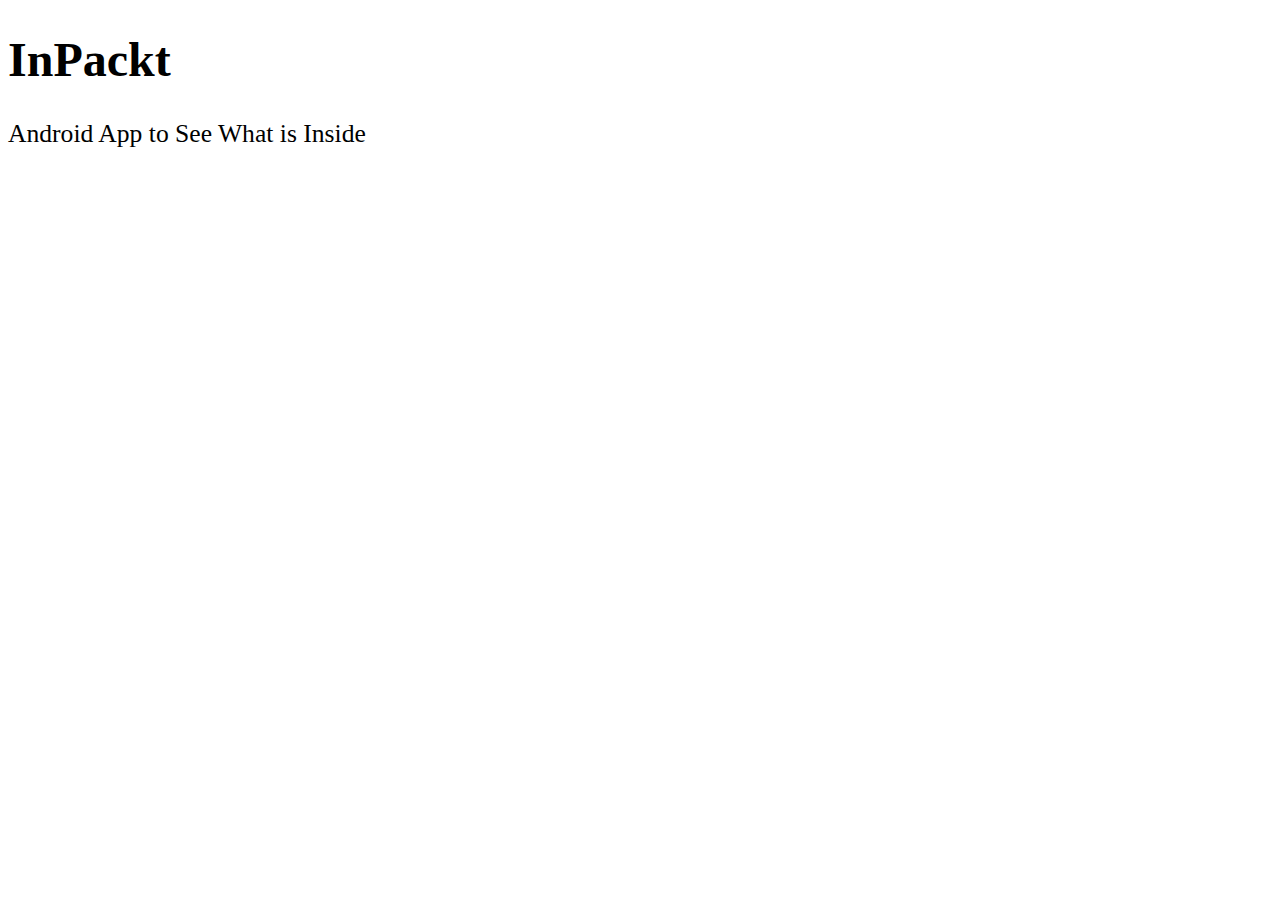
==== index.html @ 251086f2 "Update index.html" ====
<!DOCTYPE html>
<html>

<head>
    <meta charset="utf-8">
    <meta name="viewport" content="width=device-width, initial-scale=1">
    <link rel="stylesheet" href="https://cdnjs.cloudflare.com/ajax/libs/font-awesome/4.7.0/css/font-awesome.min.css">
    <link href="main.css" rel="stylesheet">

    <title>Web page for InPackt app </title>
</head>

<body id="backgroundBody">
    <div id="textBody">
        <h1 style="font-size:300%;">InPackt</h1>
        <p style="font-size:160%;">Android App to See What is Inside</p>
        <div>
            <a href="https://docs.google.com/document/d/1jiF47vP2aaR8Cir6PZeSWcwkTT3-gbi6/edit?usp=sharing&ouid=105265679527691531681&rtpof=true&sd=true" class="fa fa-pdf" target="_blank" rel="noopener noreferrer"></a>
        </div>

    </div>
</body>

</html>
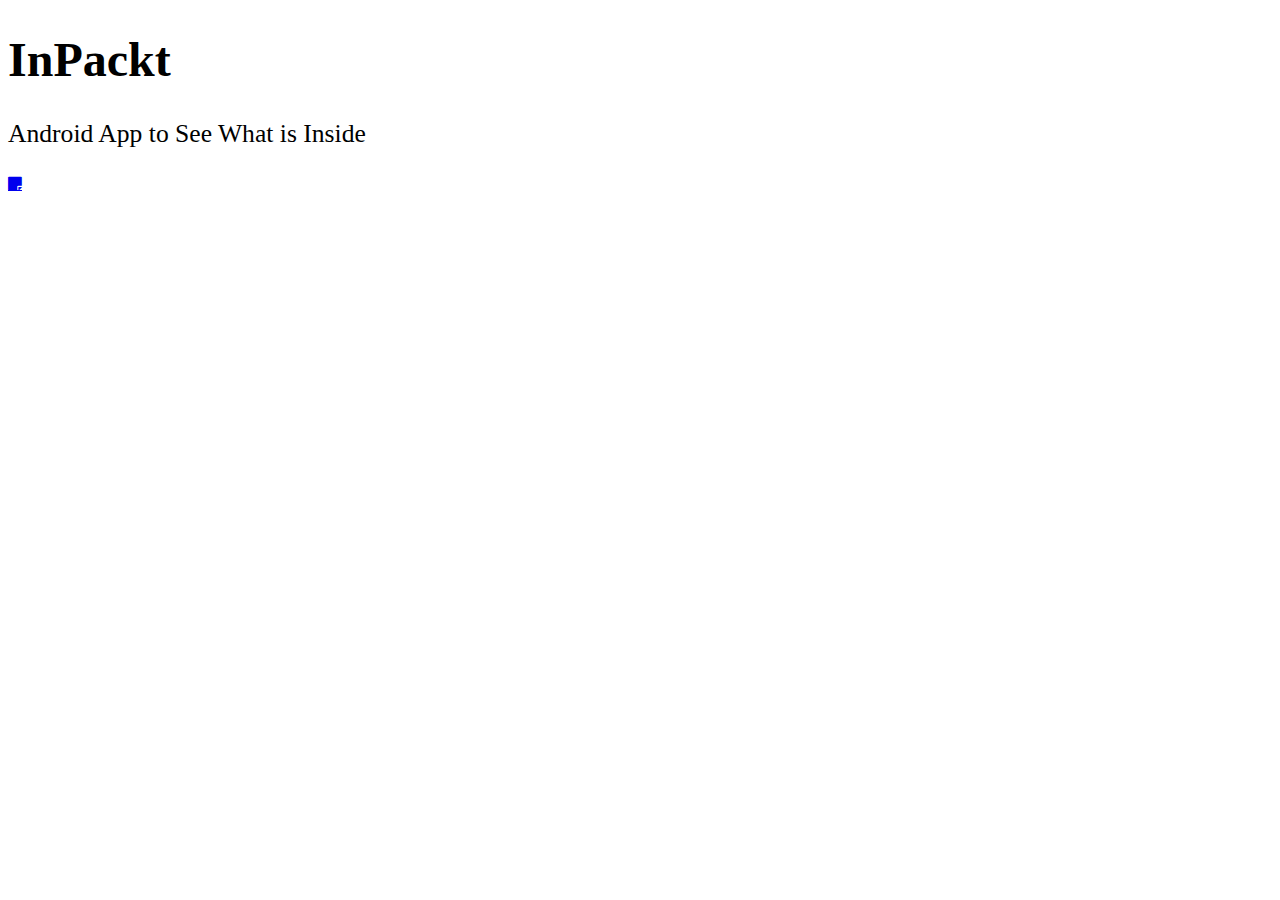
==== commit f3234673: "Update index.html" ====
--- a/index.html
+++ b/index.html
@@ -15,7 +15,7 @@
         <h1 style="font-size:300%;">InPackt</h1>
         <p style="font-size:160%;">Android App to See What is Inside</p>
         <div>
-            <a href="https://docs.google.com/document/d/1jiF47vP2aaR8Cir6PZeSWcwkTT3-gbi6/edit?usp=sharing&ouid=105265679527691531681&rtpof=true&sd=true" class="fa fa-pdf" target="_blank" rel="noopener noreferrer"></a>
+            <a href="https://docs.google.com/document/d/1jiF47vP2aaR8Cir6PZeSWcwkTT3-gbi6/edit?usp=sharing&ouid=105265679527691531681&rtpof=true&sd=true" class="fa fa-sticky-note" target="_blank" rel="noopener noreferrer"></a>
         </div>
 
     </div>
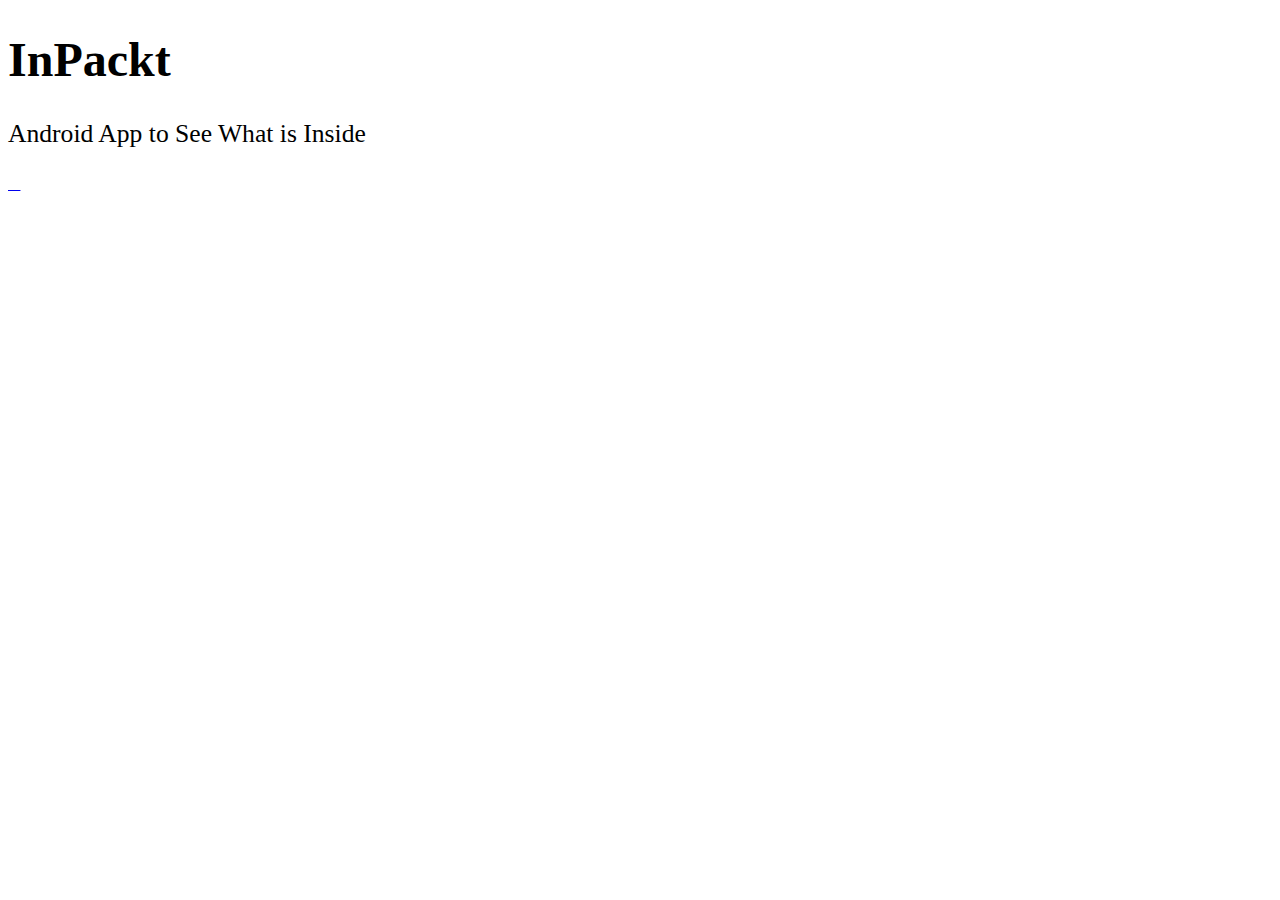
==== commit ba28616b: "Update index.html" ====
--- a/index.html
+++ b/index.html
@@ -15,7 +15,7 @@
         <h1 style="font-size:300%;">InPackt</h1>
         <p style="font-size:160%;">Android App to See What is Inside</p>
         <div>
-            <a href="https://docs.google.com/document/d/1jiF47vP2aaR8Cir6PZeSWcwkTT3-gbi6/edit?usp=sharing&ouid=105265679527691531681&rtpof=true&sd=true" class="fa fa-sticky-note" target="_blank" rel="noopener noreferrer"></a>
+            <a href="https://docs.google.com/document/d/1jiF47vP2aaR8Cir6PZeSWcwkTT3-gbi6/edit?usp=sharing&ouid=105265679527691531681&rtpof=true&sd=true" class="fas fa-sticky-note" target="_blank" rel="noopener noreferrer"></a>
         </div>
 
     </div>
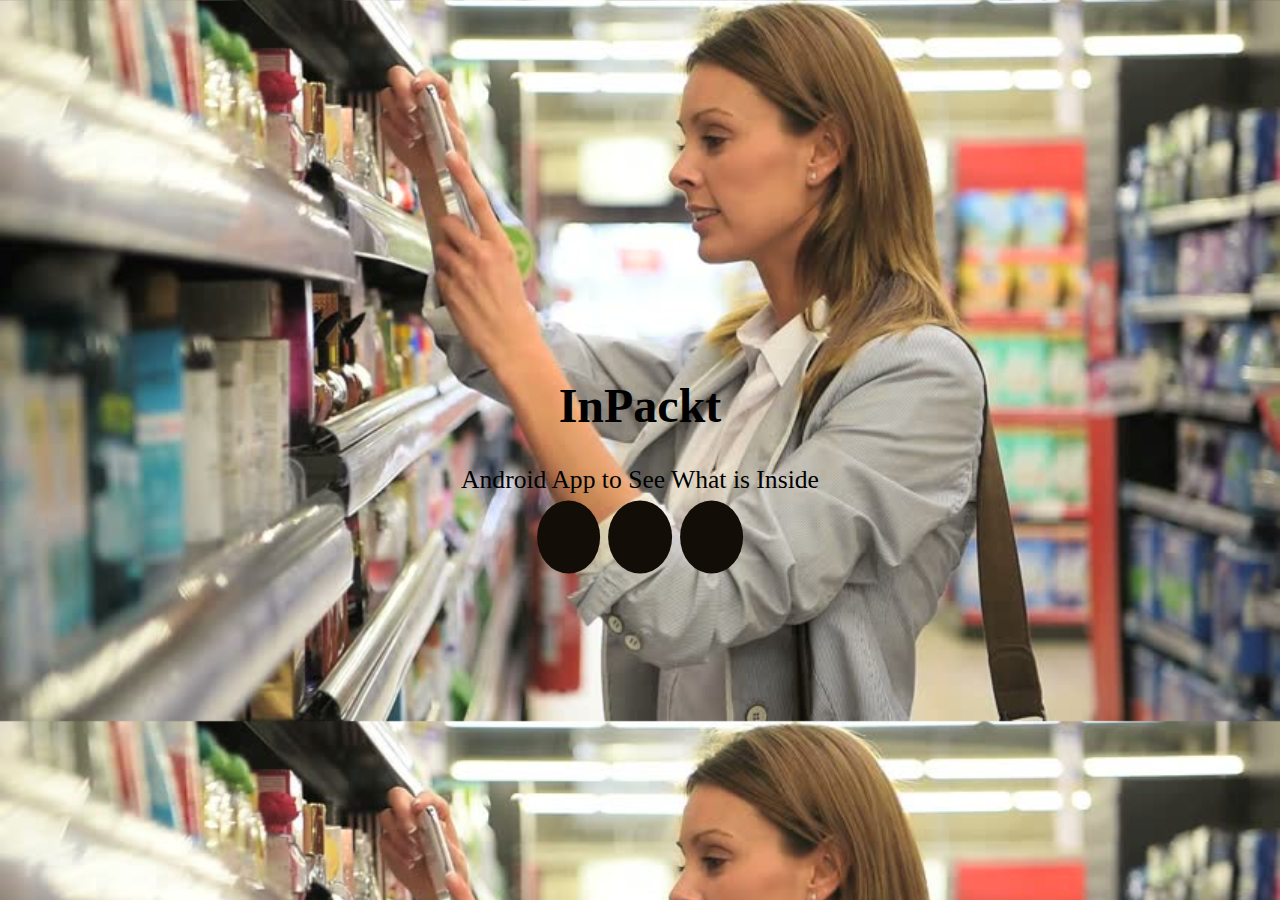
==== commit a523bb93: "updated" ====
--- a/index.html
+++ b/index.html
@@ -16,7 +16,9 @@
         <p style="font-size:160%;">Android App to See What is Inside</p>
         <div>
             <a href="https://docs.google.com/document/d/1jiF47vP2aaR8Cir6PZeSWcwkTT3-gbi6/edit?usp=sharing&ouid=105265679527691531681&rtpof=true&sd=true" class="fas fa-sticky-note" target="_blank" rel="noopener noreferrer"></a>
-        </div>
+            <a href="https://docs.google.com/document/d/1WpZJ6ylKsEsLTFaFDXVvlEHWo1HSI6do/edit?usp=sharing&ouid=105309100447368760419&rtpof=true&sd=true" class="fas fa-sticky-note" target="_blank" rel="noopener noreferrer"></a>
+            <a href="https://docs.google.com/document/d/1A2EUylkUfSF4yIsv8AByXrWJZcOGP2nFD4HEFIp1TcI/edit?usp=sharing" class="fas fa-sticky-note" target="_blank" rel="noopener noreferrer"></a>
+            </div>
 
     </div>
 </body>
--- a/main.css
+++ b/main.css
@@ -0,0 +1,34 @@
+#textBody {
+    text-align: center;
+    position: absolute;
+    top: 50%;
+    left: 50%;
+    transform: translate(-50%, -50%);
+    color: #000000;
+}
+
+#backgroundBody {
+    background-repeat: no-repeat;
+    background-attachment: fixed;
+    background-position: center center;
+    background: url(1.jpg);
+    background-size: cover;
+    background-color:#464646;
+}
+
+.fas {
+    padding: 20px;
+    font-size: 30px;
+    width: 30px;
+    text-align: center;
+    text-decoration: none;
+    margin: 5px 2px;
+    border-radius: 50%;
+
+    background: #120e07;
+    color: #ffce54;
+}
+
+.fas:hover {
+    opacity: 0.7;
+}
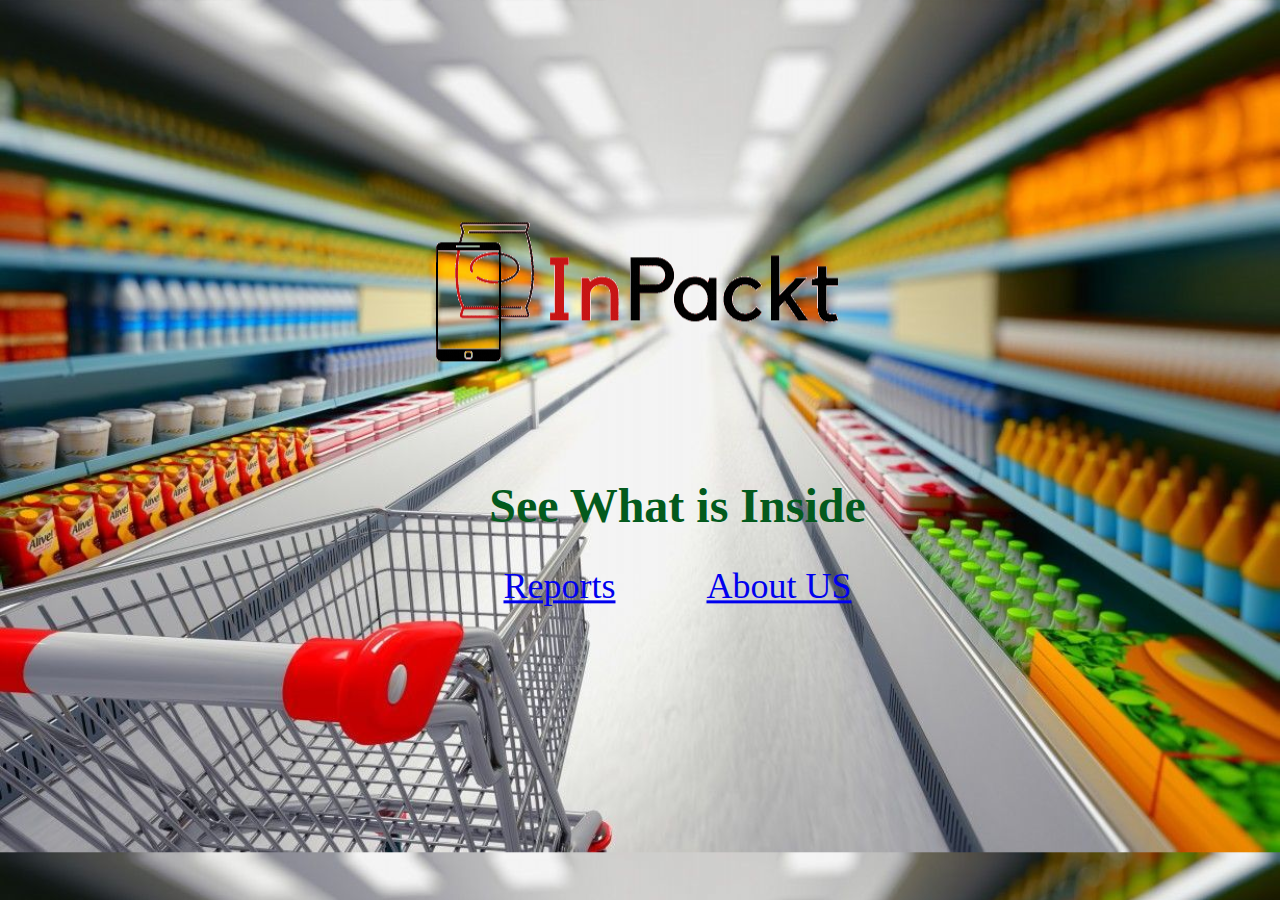
==== commit a9db9ed8: "finalize webpage" ====
--- a/index.html
+++ b/index.html
@@ -1,26 +1,25 @@
 <!DOCTYPE html>
 <html>
+    <head>
+        <meta charset="utf-8">
+        <meta name="viewport" content="width=device-width, initial-scale=1">
+        <meta name = "desciption" content="about us">
+        <link rel="stylesheet" href="https://cdnjs.cloudflare.com/ajax/libs/font-awesome/4.7.0/css/font-awesome.min.css">
+        <link href="main.css" rel="stylesheet">
+        <title>Inpackt Webpage </title>
+    </head>
 
-<head>
-    <meta charset="utf-8">
-    <meta name="viewport" content="width=device-width, initial-scale=1">
-    <link rel="stylesheet" href="https://cdnjs.cloudflare.com/ajax/libs/font-awesome/4.7.0/css/font-awesome.min.css">
-    <link href="main.css" rel="stylesheet">
-
-    <title>Web page for InPackt app </title>
-</head>
-
-<body id="backgroundBody">
-    <div id="textBody">
-        <h1 style="font-size:300%;">InPackt</h1>
-        <p style="font-size:160%;">Android App to See What is Inside</p>
-        <div>
-            <a href="https://docs.google.com/document/d/1jiF47vP2aaR8Cir6PZeSWcwkTT3-gbi6/edit?usp=sharing&ouid=105265679527691531681&rtpof=true&sd=true" class="fas fa-sticky-note" target="_blank" rel="noopener noreferrer"></a>
-            <a href="https://docs.google.com/document/d/1WpZJ6ylKsEsLTFaFDXVvlEHWo1HSI6do/edit?usp=sharing&ouid=105309100447368760419&rtpof=true&sd=true" class="fas fa-sticky-note" target="_blank" rel="noopener noreferrer"></a>
-            <a href="https://docs.google.com/document/d/1A2EUylkUfSF4yIsv8AByXrWJZcOGP2nFD4HEFIp1TcI/edit?usp=sharing" class="fas fa-sticky-note" target="_blank" rel="noopener noreferrer"></a>
+    <body id="backgroundBody">
+        <div id="textBody">
+            <img 
+                src="./logo.gif"
+                sizes="200"
+                style="margin-bottom: -20%;"/>
+            <div style="font-size: 150%; margin-bottom: 50%; margin-left: 15%;">
+                <h1 style="color:rgb(3, 90, 29)"> See What is Inside</h1>
+                <a href="report.html" title="reports" style="font-size: 150%;">Reports</a>
+                <a href="aboutus.html" title="about us"style="font-size: 150%; margin-left: 20%">About US</a>
             </div>
-
-    </div>
-</body>
-
+        </div>
+    </body>
 </html>
--- a/main.css
+++ b/main.css
@@ -11,12 +11,12 @@
     background-repeat: no-repeat;
     background-attachment: fixed;
     background-position: center center;
-    background: url(1.jpg);
+    background: url(background.jpg);
     background-size: cover;
     background-color:#464646;
 }
 
-.fas {
+.fa {
     padding: 20px;
     font-size: 30px;
     width: 30px;
@@ -29,6 +29,6 @@
     color: #ffce54;
 }
 
-.fas:hover {
+.fa:hover {
     opacity: 0.7;
 }
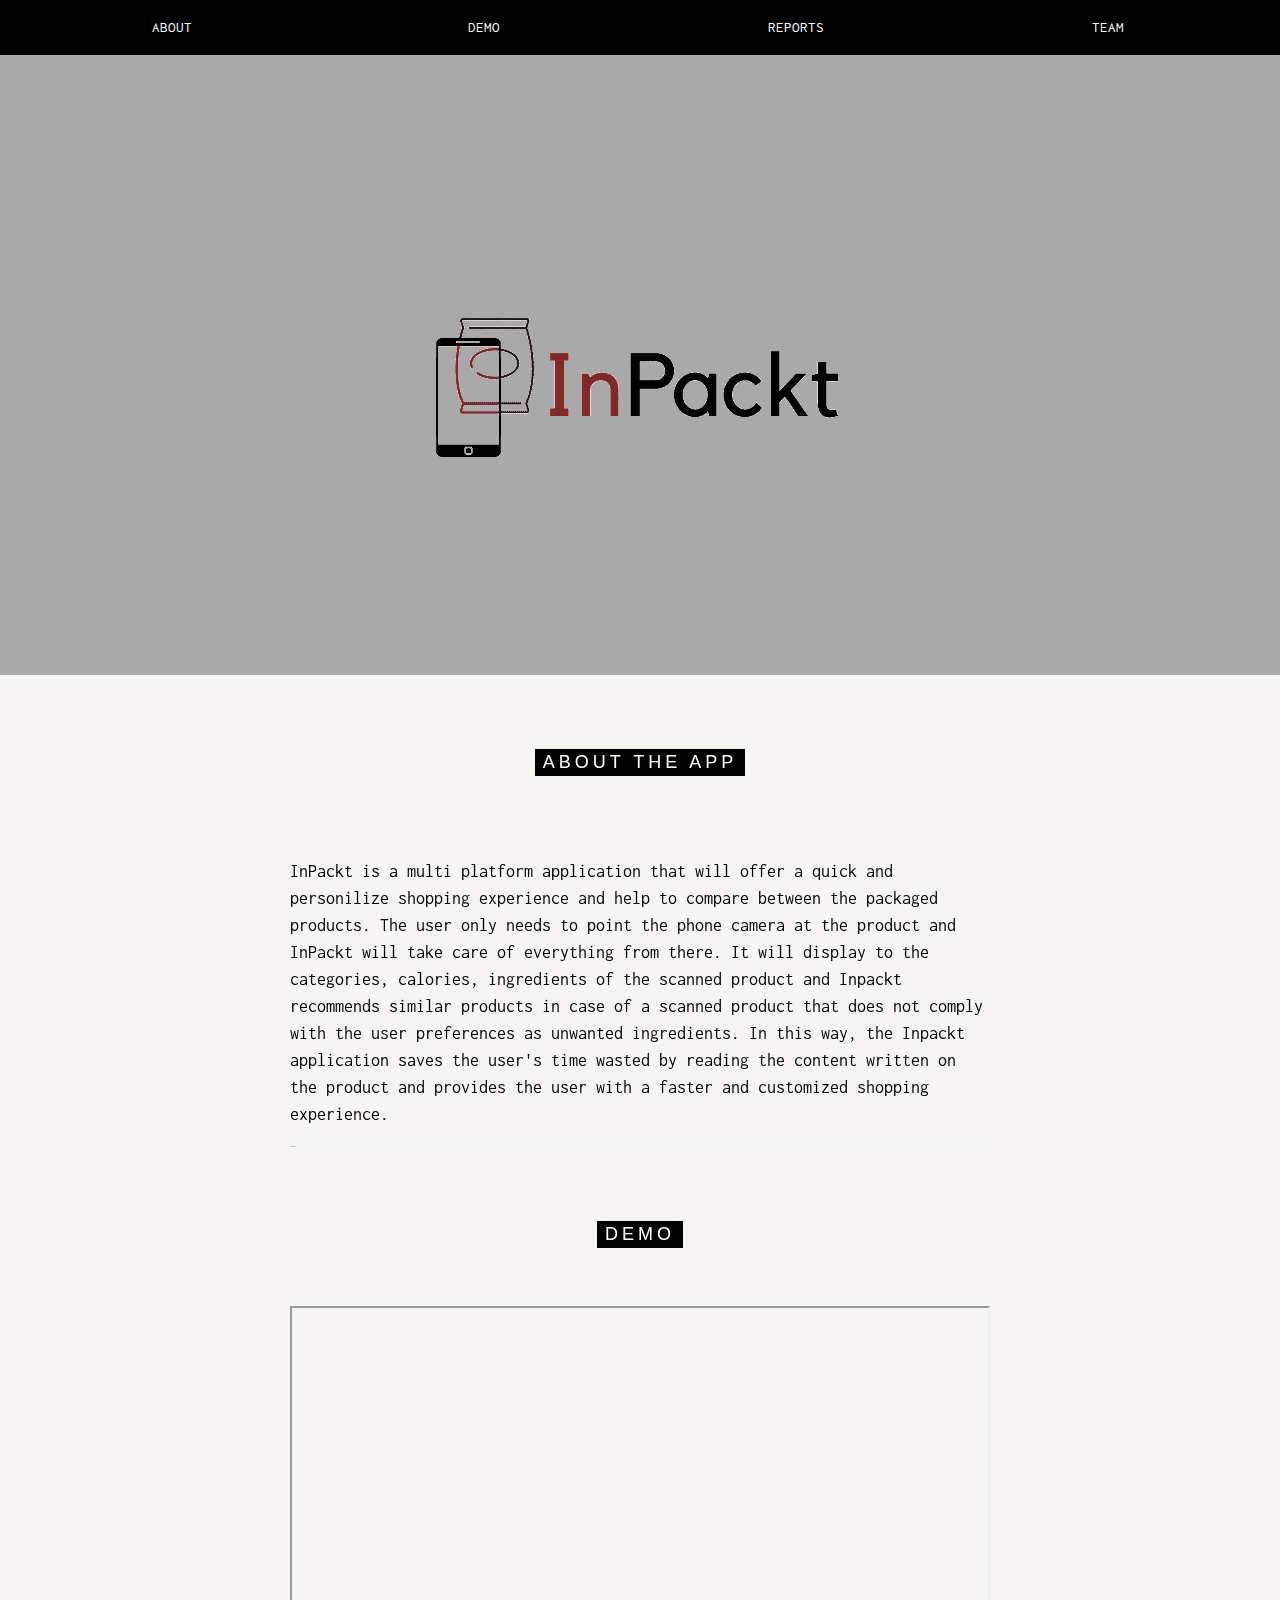
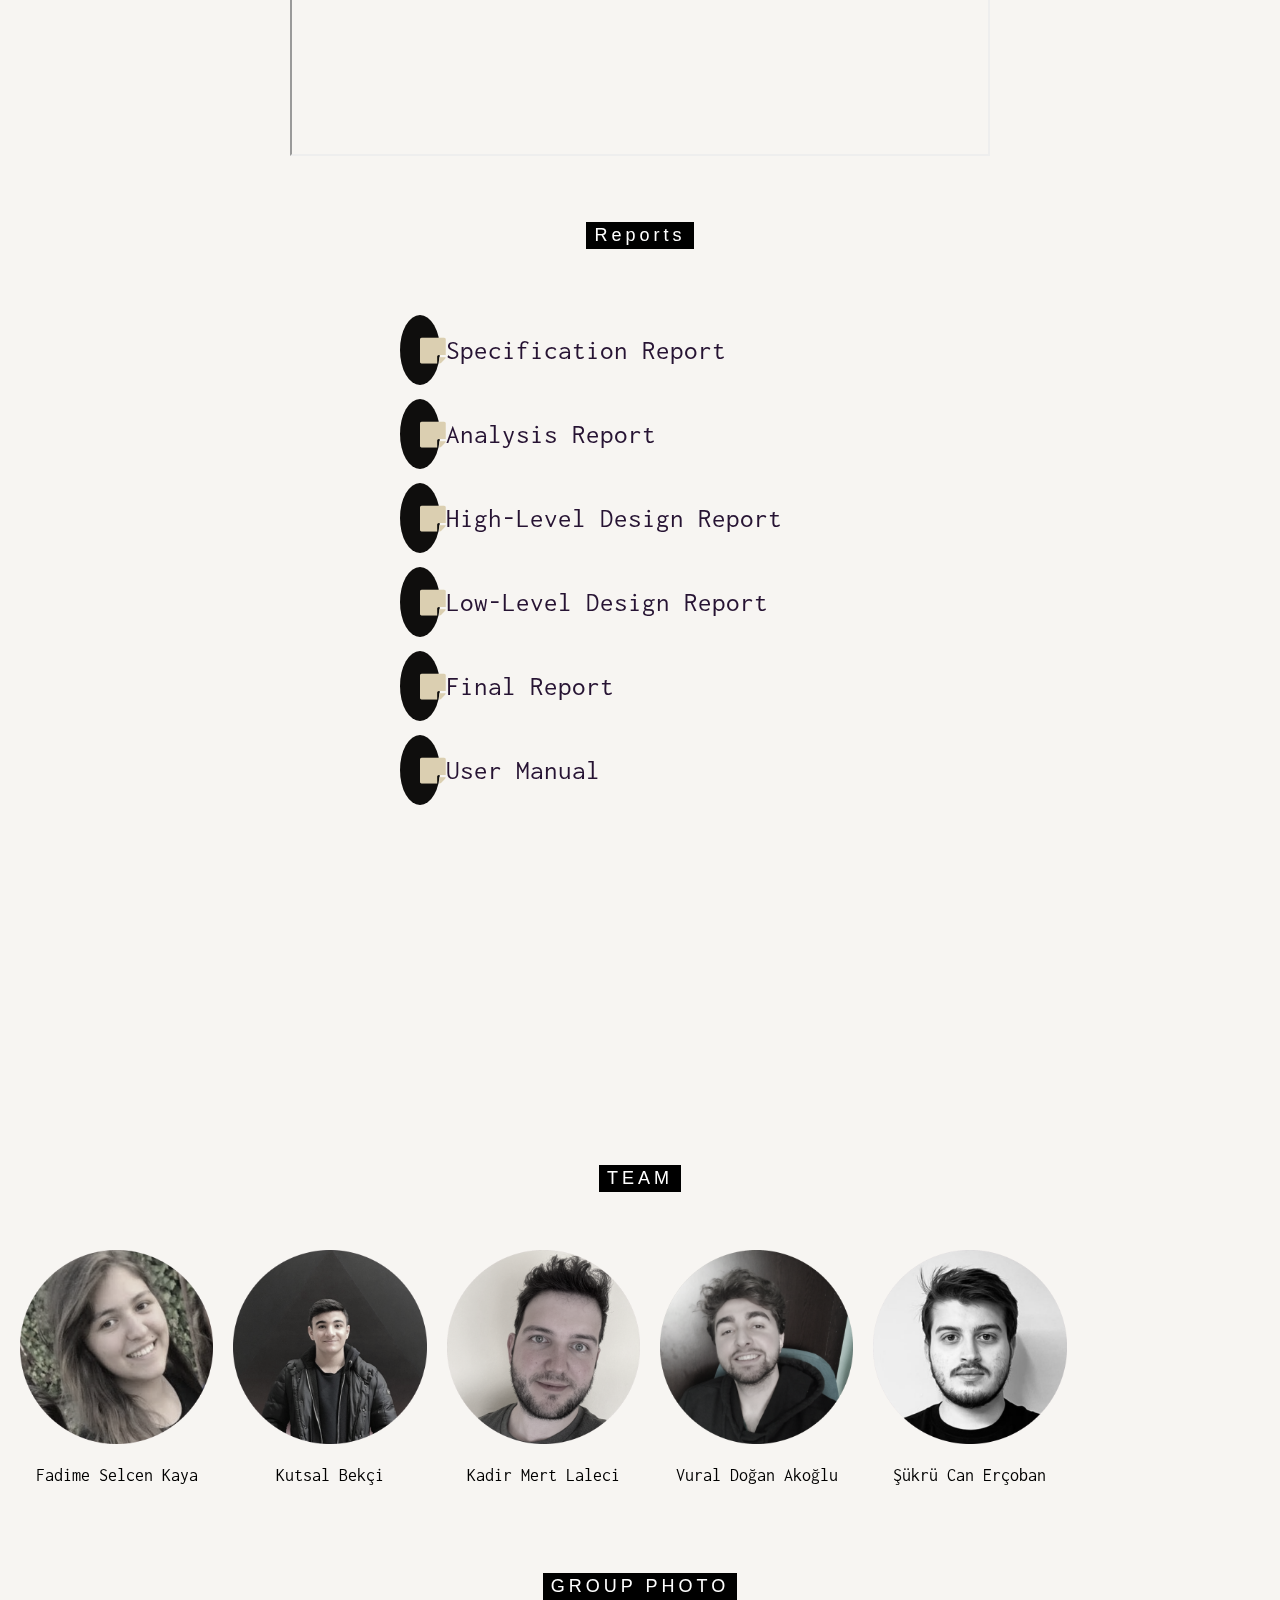
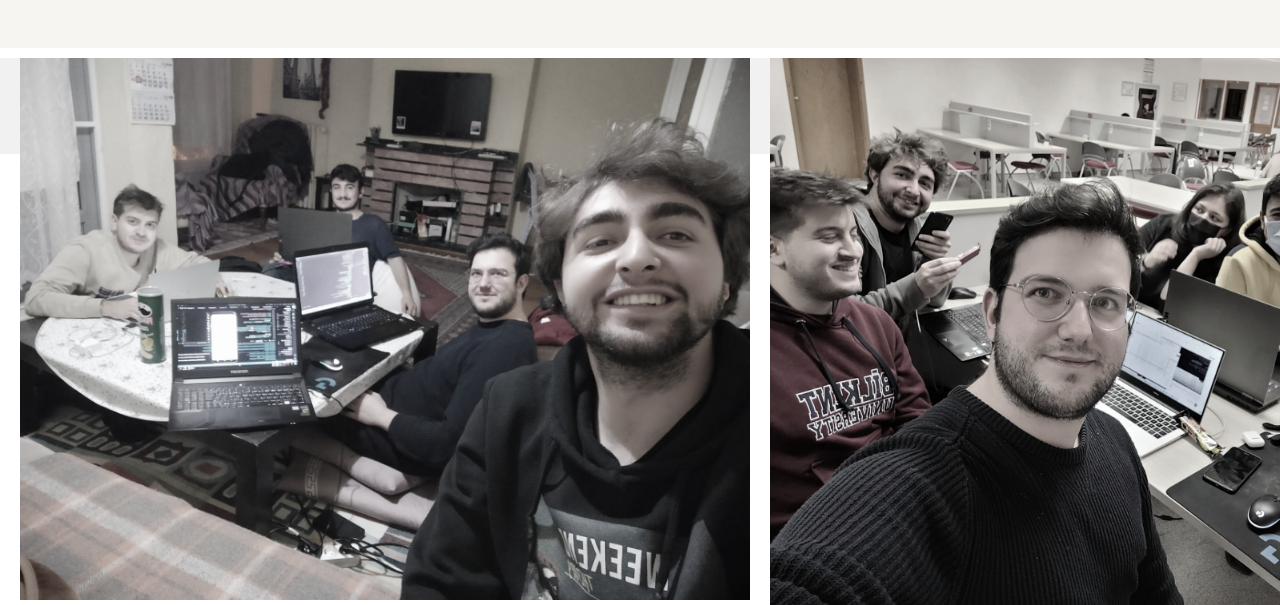
==== commit f151c83e: "Web site update" ====
--- a/index.html
+++ b/index.html
@@ -1,25 +1,249 @@
 <!DOCTYPE html>
 <html>
-    <head>
-        <meta charset="utf-8">
-        <meta name="viewport" content="width=device-width, initial-scale=1">
-        <meta name = "desciption" content="about us">
-        <link rel="stylesheet" href="https://cdnjs.cloudflare.com/ajax/libs/font-awesome/4.7.0/css/font-awesome.min.css">
-        <link href="main.css" rel="stylesheet">
-        <title>Inpackt Webpage </title>
-    </head>
-
-    <body id="backgroundBody">
-        <div id="textBody">
-            <img 
-                src="./logo.gif"
-                sizes="200"
-                style="margin-bottom: -20%;"/>
-            <div style="font-size: 150%; margin-bottom: 50%; margin-left: 15%;">
-                <h1 style="color:rgb(3, 90, 29)"> See What is Inside</h1>
-                <a href="report.html" title="reports" style="font-size: 150%;">Reports</a>
-                <a href="aboutus.html" title="about us"style="font-size: 150%; margin-left: 20%">About US</a>
-            </div>
-        </div>
-    </body>
+<head>
+<title>Inpackt</title>
+<meta charset="UTF-8">
+<meta name="viewport" content="width=device-width, initial-scale=1">
+<link rel="stylesheet" href="https://www.w3schools.com/w3css/4/w3.css">
+<link rel="stylesheet" href="https://fonts.googleapis.com/css?family=Inconsolata">
+<style>
+body, html {
+  height: 100%;
+  font-family: "Inconsolata", sans-serif;
+}
+
+.bgimg {
+  background-position: center;
+  background-size: cover;
+  background-image: url("/w3images/coffeehouse.jpg");
+  min-height: 75%;
+}
+
+.menu {
+  display: none;
+}
+</style>
+<link rel="stylesheet" href="https://cdnjs.cloudflare.com/ajax/libs/font-awesome/4.7.0/css/font-awesome.min.css">
+<link href="main.css" rel="stylesheet">
+</head>
+<body>
+
+<!-- Links (sit on top) -->
+<div class="w3-top">
+  <div class="w3-row w3-padding w3-black">
+    <!-- <div class="w3-col s3">
+      <a href="#" class="w3-button w3-block w3-black">HOME</a>
+    </div> -->
+    <div class="w3-col s3">
+      <a href="#about" class="w3-button w3-block w3-black">ABOUT</a>
+    </div>
+    <div class="w3-col s3">
+      <a href="#demo" class="w3-button w3-block w3-black">DEMO</a>
+    </div>
+    <div class="w3-col s3">
+        <a href="#reports" class="w3-button w3-block w3-black">REPORTS</a>
+      </div>
+    <div class="w3-col s3">
+      <a href="#team" class="w3-button w3-block w3-black">TEAM</a>
+    </div>
+  </div>
+</div>
+
+<!-- Header with image -->
+<header class="bgimg w3-display-container w3-grayscale-min" style="background-color: darkgray;" id="home">
+  <div class="w3-display-bottomleft w3-center w3-padding-large w3-hide-small">
+    <!-- <span class="w3-tag">Open from 6am to 5pm</span> -->
+  </div>
+  <div class="w3-display-middle w3-center" >
+    <img 
+        src="./logo.gif"
+        sizes="200"
+        style="margin-bottom: -20%;"/>
+    <!-- <span class="w3-text-white" style="font-size:90px">the<br>Cafe</span> -->
+  </div>
+  <div class="w3-display-bottomright w3-center w3-padding-large">
+    <!-- <span class="w3-text-white">15 Adr street, 5015</span> -->
+  </div>
+</header>
+
+<!-- Add a background color and large text to the whole page -->
+<div class="w3-sand w3-grayscale w3-large">
+
+<!-- About Container -->
+    <div class="w3-container" id="about">
+    <div class="w3-content" style="max-width:700px">
+        <h5 class="w3-center w3-padding-64"><span class="w3-tag w3-wide">ABOUT THE APP</span></h5>
+        <p>InPackt is a multi platform application that will offer a quick and personilize shopping experience and help to compare between the packaged products. 
+            The user only needs to point the phone camera at the product and InPackt will take care of everything from there. It will display to the categories, calories, 
+            ingredients of the scanned product  and Inpackt recommends similar products in case of a scanned product that does not comply with the user preferences as unwanted 
+            ingredients. In this way, the Inpackt application saves the user's time wasted by 
+            reading the content written on the product and provides the user with a faster and customized shopping experience.</p>
+        <!-- <p>In addition to our full espresso and brew bar menu, we serve fresh made-to-order breakfast and lunch sandwiches, as well as a selection of sides and salads and other good stuff.</p> -->
+        <div class="w3-panel w3-leftbar w3-light-grey">
+        <!-- <p><i>"Use products from nature for what it's worth - but never too early, nor too late." Fresh is the new sweet.</i></p> -->
+        <!-- <p>Chef, Coffeeist and Owner: Liam Brown</p> -->
+        </div>
+        <!-- <img src="/w3images/coffeeshop.jpg" style="width:100%;max-width:1000px" class="w3-margin-top"> -->
+        <!-- <p><strong>Opening hours:</strong> everyday from 6am to 5pm.</p> -->
+        <!-- <p><strong>Address:</strong> 15 Adr street, 5015, NY</p> -->
+    </div>
+    </div>
+
+    <!-- Menu Container -->
+    <div class="w3-container" id="demo">
+        <div class="w3-content" style="max-width:700px">
+    
+        <h5 class="w3-center w3-padding-48"><span class="w3-tag w3-wide">DEMO</span></h5>
+    
+        <iframe width="700" height="450" src="https://www.youtube.com/embed/tgbNymZ7vqY?autoplay=1&mute=1">
+        </iframe>
+        </div>
+    </div>
+    <div class="w3-container" id="reports">
+        <div class="w3-content" style="max-width:700px">
+    
+        <h5 class="w3-center w3-padding-48"><span class="w3-tag w3-wide">Reports</span></h5>
+        <table style="font-size:150%; margin-bottom: 42%; margin-left: 15%; color:rgb(77, 0, 128)" >
+            <tr>
+                <td>
+                    <a href="Project Specifications Report.pdf"title= "Specification"class="fa fa-sticky-note" target="_blank" rel="noopener noreferrer"></a>
+                </td>
+                <td>
+                    Specification Report
+                </td>
+            </tr> 
+            <tr>
+                <td>
+                    <a href="Analysis Report.pdf"title= "Analysis"class="fa fa-sticky-note" target="_blank" rel="noopener noreferrer"></a>
+                </td>
+                <td >
+                    Analysis Report
+                </td>
+            </tr>      
+            <tr>
+                <td>
+                    <a href="High-Level Design Report.pdf"title= "High-Level Design"class="fa fa-sticky-note" target="_blank" rel="noopener noreferrer"></a>
+                </td>
+                <td>
+                    High-Level Design Report
+                </td>
+            </tr>   
+            <tr>
+                <td>
+                    <a href="Low Level Design.pdf"title= "High-Level Design"class="fa fa-sticky-note" target="_blank" rel="noopener noreferrer"></a>
+                </td>
+                <td>
+                    Low-Level Design Report
+                </td>
+            </tr>         
+            <tr>
+              <td>
+                  <a href="Final Report.pdf"title= "Final Report"class="fa fa-sticky-note" target="_blank" rel="noopener noreferrer"></a>
+              </td>
+              <td>
+                    Final Report
+              </td>
+          </tr>   
+          <tr>
+              <td>
+                  <a href="User Manual.pdf"title= "User Manual"class="fa fa-sticky-note" target="_blank" rel="noopener noreferrer"></a>
+              </td>
+              <td>
+                    User Manual
+              </td>
+          </tr>           
+        </table>
+        
+        </div>
+    </div>
+    <div class="w3-center" style="width: 100%;" id="team">
+    <!-- <div id="team" class="w3-container menu w3-padding-48 w3-card"> -->
+        <h5 class="w3-center w3-padding-48"><span class="w3-tag w3-wide">TEAM</span></h5>
+        <div style="display: inline-block; align-items: center;">
+            <div class="w3-col s2 "style="padding-left: 20px;" ></div>
+            <div class="w3-col s2 "style="padding-left: 20px;" >
+                <img src="selcen.png"  style="width:100%"></img>
+                <p style="text-align: center;">Fadime Selcen Kaya</p>
+                
+            </div>
+            <div class="w3-col s2" style="padding-left: 20px;">
+                <img src="kutsal.png"  style="width:100%"></img>
+                <p style="text-align: center;">Kutsal Bekçi</p>
+                
+            </div>
+            <div class="w3-col s2" style="padding-left: 20px;">
+                <img src="mert.png"  style="width:100%"></img>
+                <p style="text-align: center;">Kadir Mert Laleci</p>
+                
+            </div>
+            <div class="w3-col s2"style="padding-left: 20px;">
+                <img src="vural.png"  style="width:100%"></img>
+                <p style="text-align: center;">Vural Doğan Akoğlu</p>
+                
+            </div>
+            <div class="w3-col s2"style="padding-left: 20px;">
+                <img src="sukru.png"  style="width:100%"></img>
+                <p style="text-align: center;">Şükrü Can Erçoban</p>
+                
+            </div>
+
+        </div>
+        
+        
+    </div>
+    <h5 class="w3-center w3-padding-48"><span class="w3-tag w3-wide">GROUP PHOTO</span></h5>
+        <div style="width:1500px; margin:0 auto;">
+            <div class="w3-col s6 "style="padding-left: 20px;" >
+                <img src="grup1.jpeg"  style="width:100%"></img>
+            </div>
+            <div class="w3-col s6 "style="padding-left: 20px;" >
+                <img src="grup2.jpeg"  style="width:100%"></img>
+            </div>
+        </div>
+
+<!-- Contact/Area Container -->
+<!-- <div class="w3-container" id="team" style="padding-bottom:32px;">
+  <div class="w3-content" style="max-width:700px">
+    <h5 class="w3-center w3-padding-48"><span class="w3-tag w3-wide">WHERE TO FIND US</span></h5>
+    <p>Find us at some address at some place.</p>
+    <img src="/w3images/map.jpg" class="w3-image" style="width:100%">
+    <p><span class="w3-tag">FYI!</span> We offer full-service catering for any event, large or small. We understand your needs and we will cater the food to satisfy the biggerst criteria of them all, both look and taste.</p>
+    <p><strong>Reserve</strong> a table, ask for today's special or just send us a message:</p>
+    <form action="/action_page.php" target="_blank">
+      <p><input class="w3-input w3-padding-16 w3-border" type="text" placeholder="Name" required name="Name"></p>
+      <p><input class="w3-input w3-padding-16 w3-border" type="number" placeholder="How many people" required name="People"></p>
+      <p><input class="w3-input w3-padding-16 w3-border" type="datetime-local" placeholder="Date and time" required name="date" value="2020-11-16T20:00"></p>
+      <p><input class="w3-input w3-padding-16 w3-border" type="text" placeholder="Message \ Special requirements" required name="Message"></p>
+      <p><button class="w3-button w3-black" type="submit">SEND MESSAGE</button></p>
+    </form>
+  </div>
+</div> -->
+
+<!-- End page content -->
+</div>
+
+<!-- Footer -->
+<footer class="w3-center w3-light-grey w3-padding-48 w3-large">
+  <!-- <p>Powered by <a href="https://www.w3schools.com/w3css/default.asp" title="W3.CSS" target="_blank" class="w3-hover-text-green">w3.css</a></p> -->
+</footer>
+
+<script>
+// Tabbed Menu
+function openMenu(evt, menuName) {
+  var i, x, tablinks;
+  x = document.getElementsByClassName("menu");
+  for (i = 0; i < x.length; i++) {
+    x[i].style.display = "none";
+  }
+  tablinks = document.getElementsByClassName("tablink");
+  for (i = 0; i < x.length; i++) {
+    tablinks[i].className = tablinks[i].className.replace(" w3-dark-grey", "");
+  }
+  document.getElementById(menuName).style.display = "block";
+  evt.currentTarget.firstElementChild.className += " w3-dark-grey";
+}
+document.getElementById("myLink").click();
+</script>
+
+</body>
 </html>
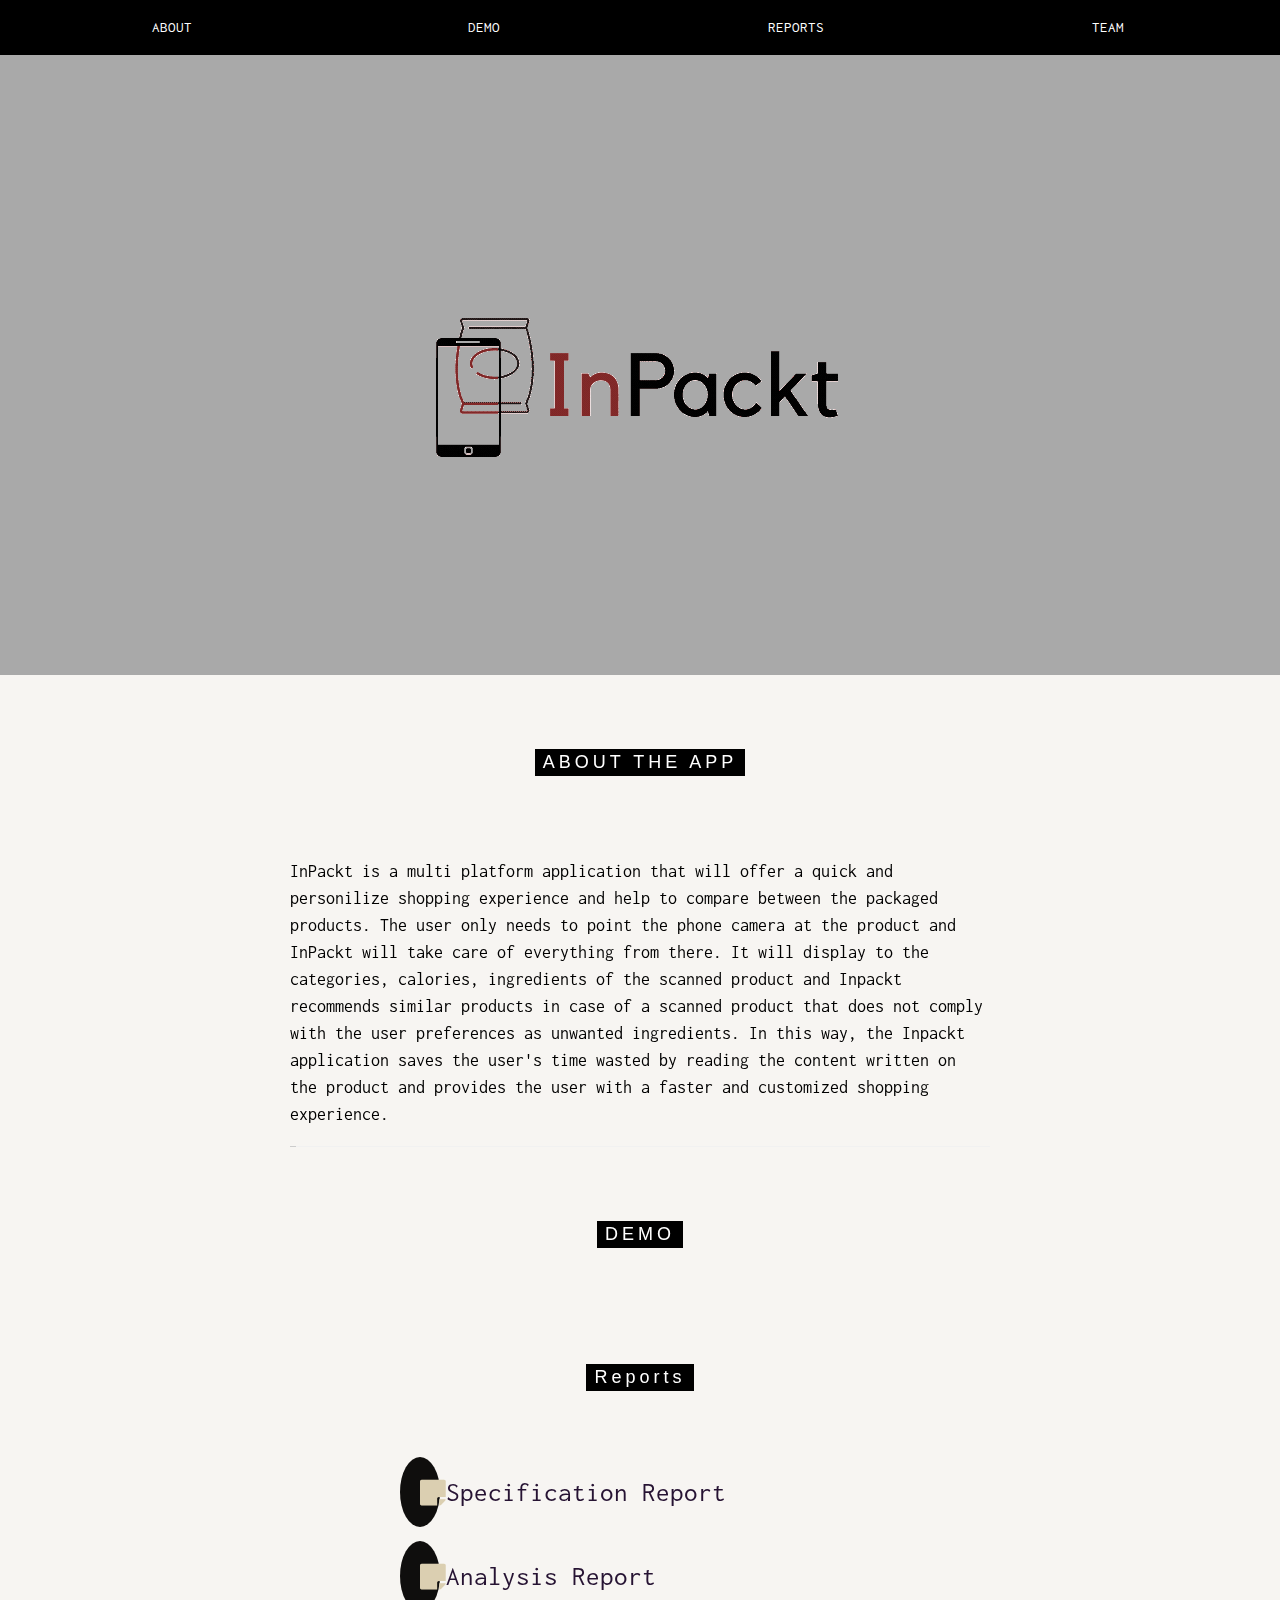
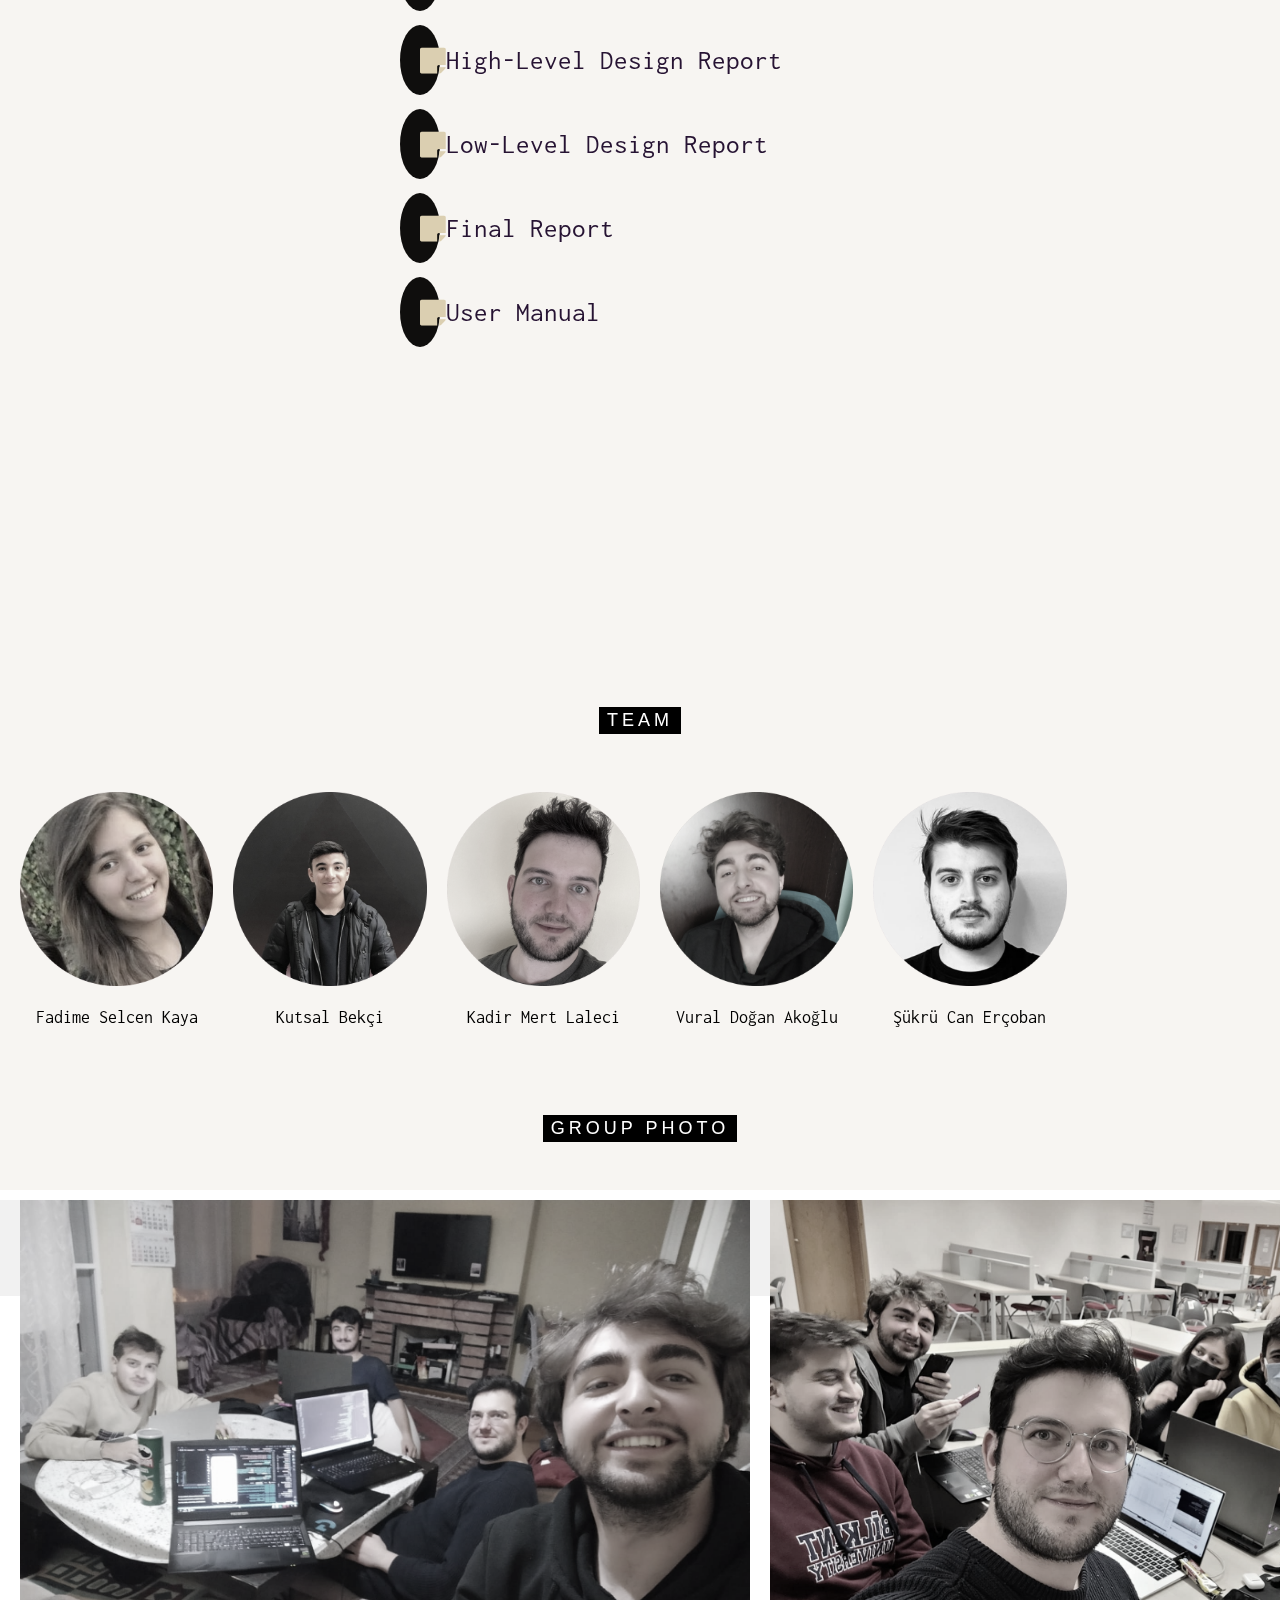
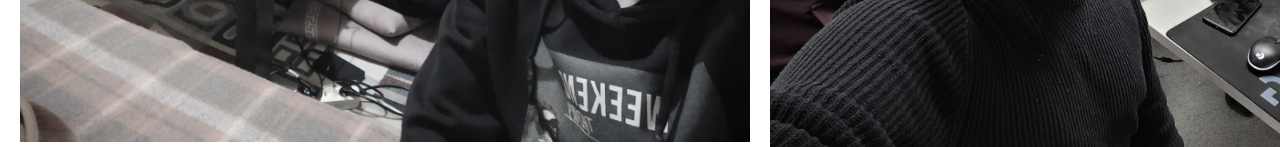
==== commit 3184b2b7: "demo video removal" ====
--- a/index.html
+++ b/index.html
@@ -95,7 +95,7 @@
     
         <h5 class="w3-center w3-padding-48"><span class="w3-tag w3-wide">DEMO</span></h5>
     
-        <iframe width="700" height="450" src="https://www.youtube.com/embed/tgbNymZ7vqY?autoplay=1&mute=1">
+        <!--<iframe width="700" height="450" src="https://www.youtube.com/embed/tgbNymZ7vqY?autoplay=1&mute=1"> -->
         </iframe>
         </div>
     </div>
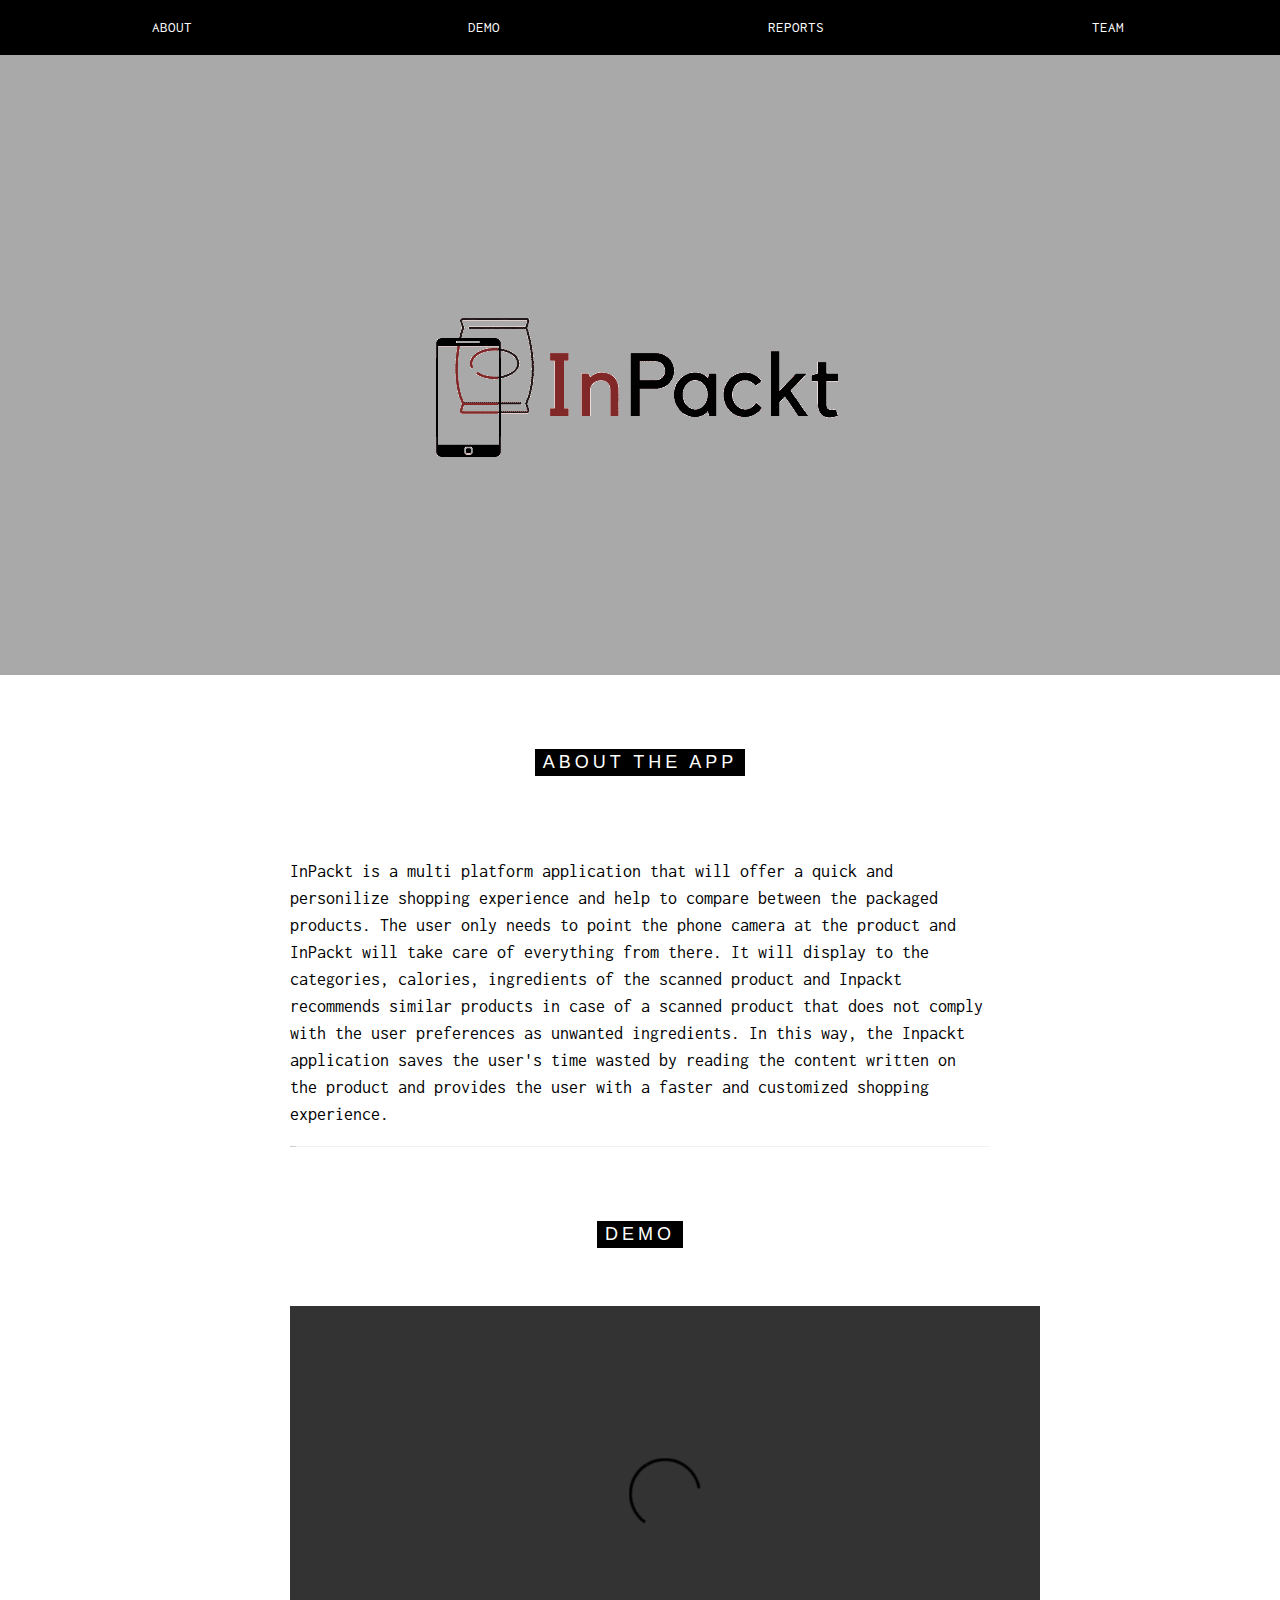
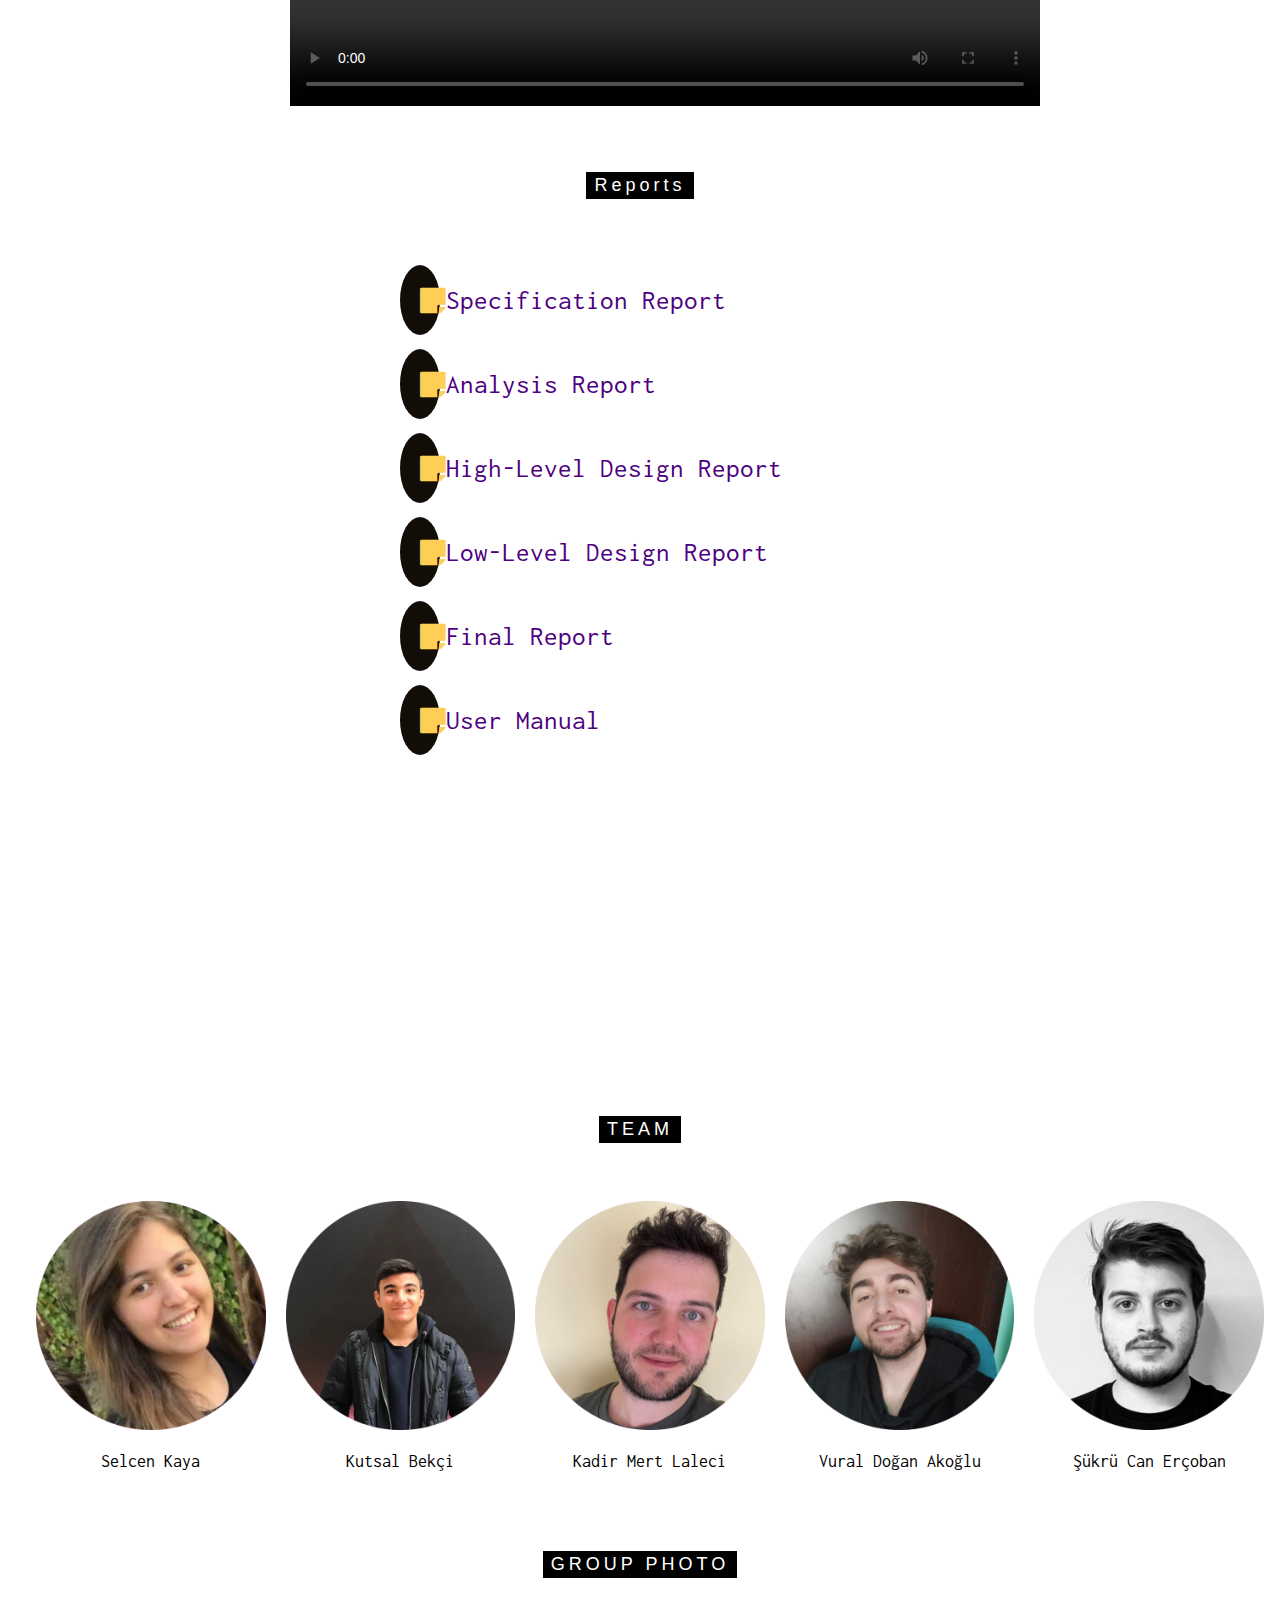
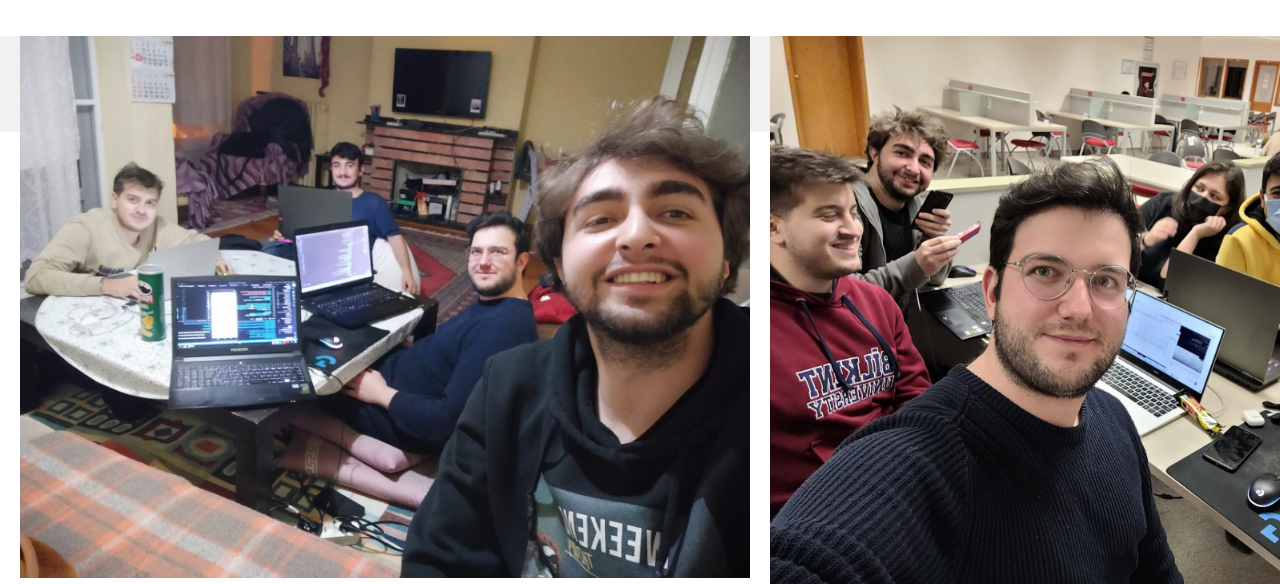
==== commit a79bc7b1: "final" ====
--- a/index.html
+++ b/index.html
@@ -67,7 +67,7 @@
 </header>
 
 <!-- Add a background color and large text to the whole page -->
-<div class="w3-sand w3-grayscale w3-large">
+<div class="w3-large">
 
 <!-- About Container -->
     <div class="w3-container" id="about">
@@ -90,14 +90,14 @@
     </div>
 
     <!-- Menu Container -->
+
     <div class="w3-container" id="demo">
-        <div class="w3-content" style="max-width:700px">
-    
+      <div class="w3-content" style="max-width:700px">
         <h5 class="w3-center w3-padding-48"><span class="w3-tag w3-wide">DEMO</span></h5>
-    
-        <!--<iframe width="700" height="450" src="https://www.youtube.com/embed/tgbNymZ7vqY?autoplay=1&mute=1"> -->
-        </iframe>
-        </div>
+        <video width="750" height="400" controls>
+          <source src="p23.mp4" type=video/mp4>
+        </video>
+      </div>
     </div>
     <div class="w3-container" id="reports">
         <div class="w3-content" style="max-width:700px">
@@ -156,40 +156,37 @@
         
         </div>
     </div>
-    <div class="w3-center" style="width: 100%;" id="team">
-    <!-- <div id="team" class="w3-container menu w3-padding-48 w3-card"> -->
-        <h5 class="w3-center w3-padding-48"><span class="w3-tag w3-wide">TEAM</span></h5>
-        <div style="display: inline-block; align-items: center;">
-            <div class="w3-col s2 "style="padding-left: 20px;" ></div>
-            <div class="w3-col s2 "style="padding-left: 20px;" >
-                <img src="selcen.png"  style="width:100%"></img>
-                <p style="text-align: center;">Fadime Selcen Kaya</p>
-                
-            </div>
-            <div class="w3-col s2" style="padding-left: 20px;">
-                <img src="kutsal.png"  style="width:100%"></img>
-                <p style="text-align: center;">Kutsal Bekçi</p>
-                
-            </div>
-            <div class="w3-col s2" style="padding-left: 20px;">
-                <img src="mert.png"  style="width:100%"></img>
-                <p style="text-align: center;">Kadir Mert Laleci</p>
-                
-            </div>
-            <div class="w3-col s2"style="padding-left: 20px;">
-                <img src="vural.png"  style="width:100%"></img>
-                <p style="text-align: center;">Vural Doğan Akoğlu</p>
-                
-            </div>
-            <div class="w3-col s2"style="padding-left: 20px;">
-                <img src="sukru.png"  style="width:100%"></img>
-                <p style="text-align: center;">Şükrü Can Erçoban</p>
-                
-            </div>
-
-        </div>
-        
-        
+
+    <div class="w3-container" id="team">
+      <!-- <div id="team" class="w3-container menu w3-padding-48 w3-card"> -->
+      <h5 class="w3-center w3-padding-48"><span class="w3-tag w3-wide">TEAM</span></h5>
+      <div style="display: flex;">
+        <div  style="width:20%; padding-left: 20px;">
+          <img src="selcen.png" style="width:100%"></img>
+          <p style="text-align: center;">Selcen Kaya</p>
+
+        </div>
+        <div style="width:20%; padding-left: 20px;">
+          <img src="kutsal.png" style="width:100%"></img>
+          <p style="text-align: center;">Kutsal Bekçi</p>
+
+        </div>
+        <div  style="width:20%; padding-left: 20px;">
+          <img src="mert.png" style="width:100%"></img>
+          <p style="text-align: center;">Kadir Mert Laleci</p>
+
+        </div>
+        <div style="width:20%; padding-left: 20px;">
+          <img src="vural.png" style="width:100%"></img>
+          <p style="text-align: center;">Vural Doğan Akoğlu</p>
+
+        </div>
+        <div style="width:20%; padding-left: 20px;">
+          <img src="sukru.png" style="width:100%"></img>
+          <p style="text-align: center;">Şükrü Can Erçoban</p>
+
+        </div>
+      </div>
     </div>
     <h5 class="w3-center w3-padding-48"><span class="w3-tag w3-wide">GROUP PHOTO</span></h5>
         <div style="width:1500px; margin:0 auto;">
